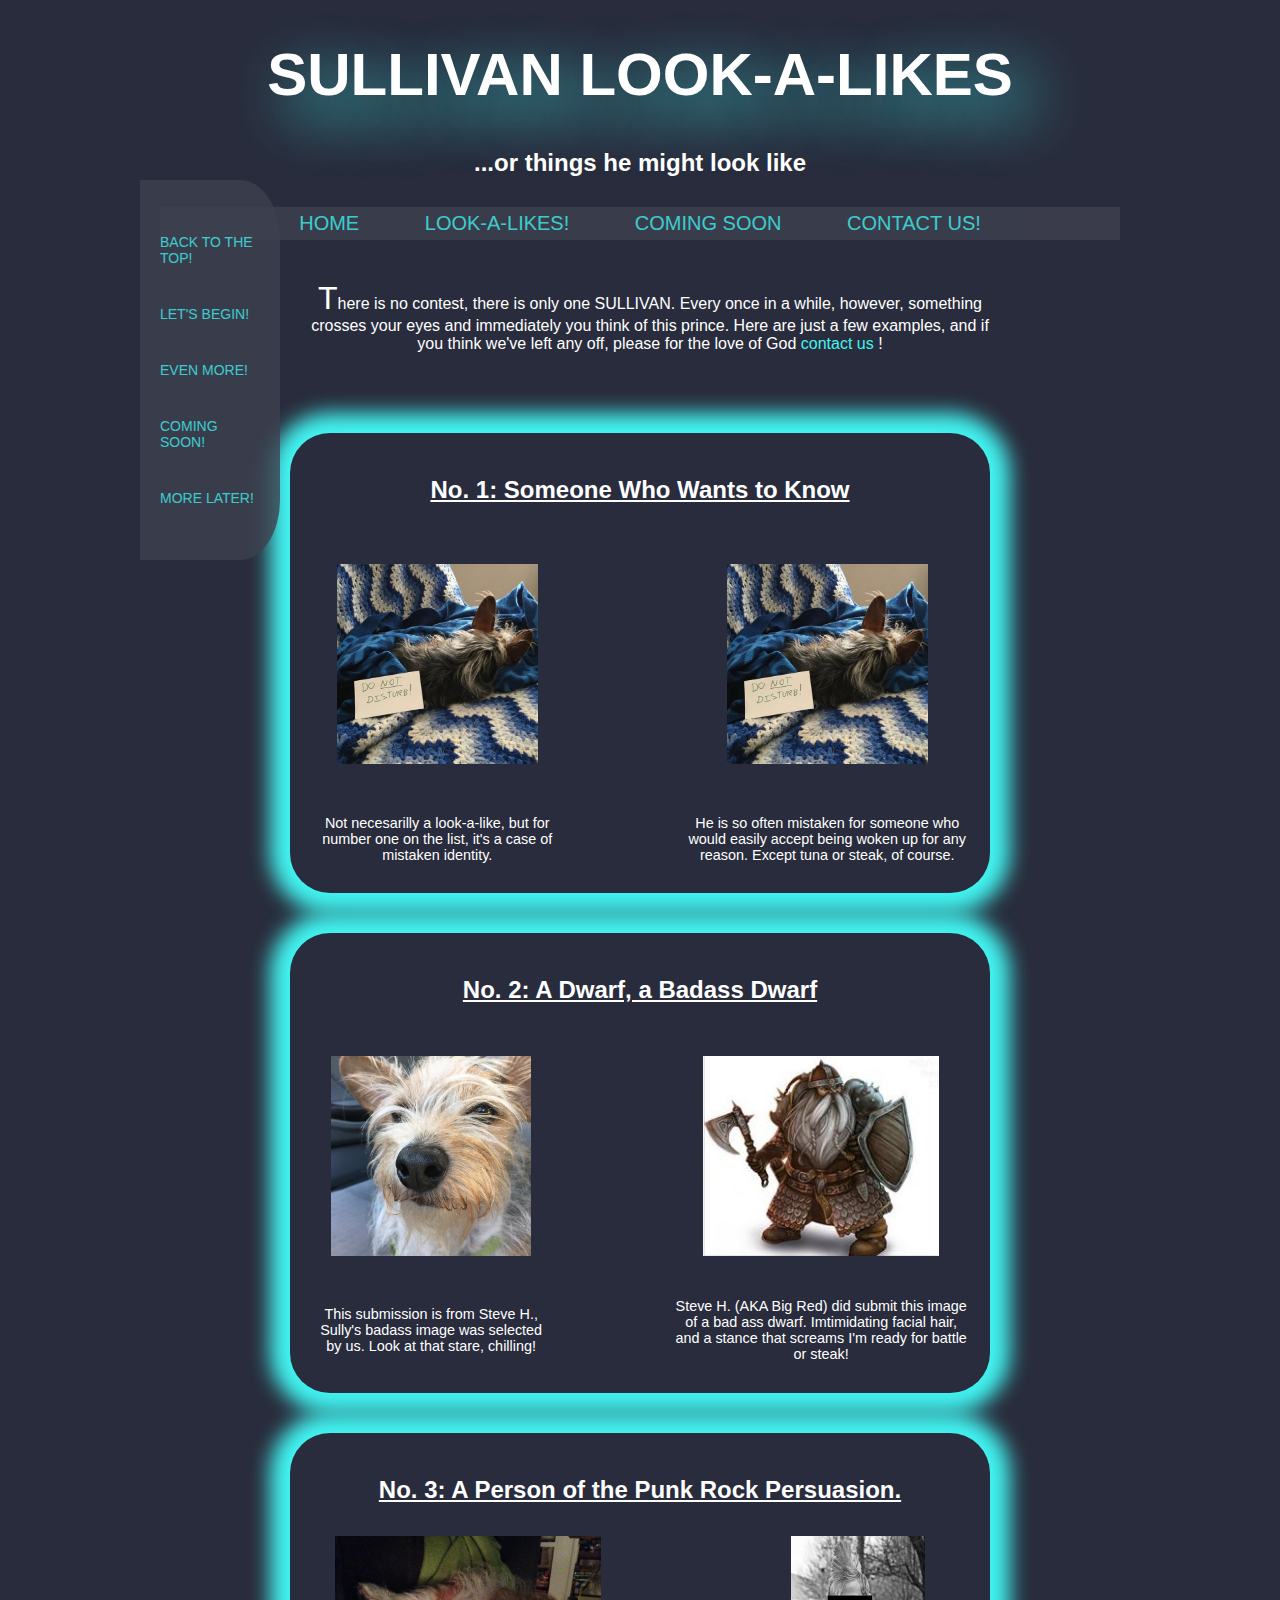
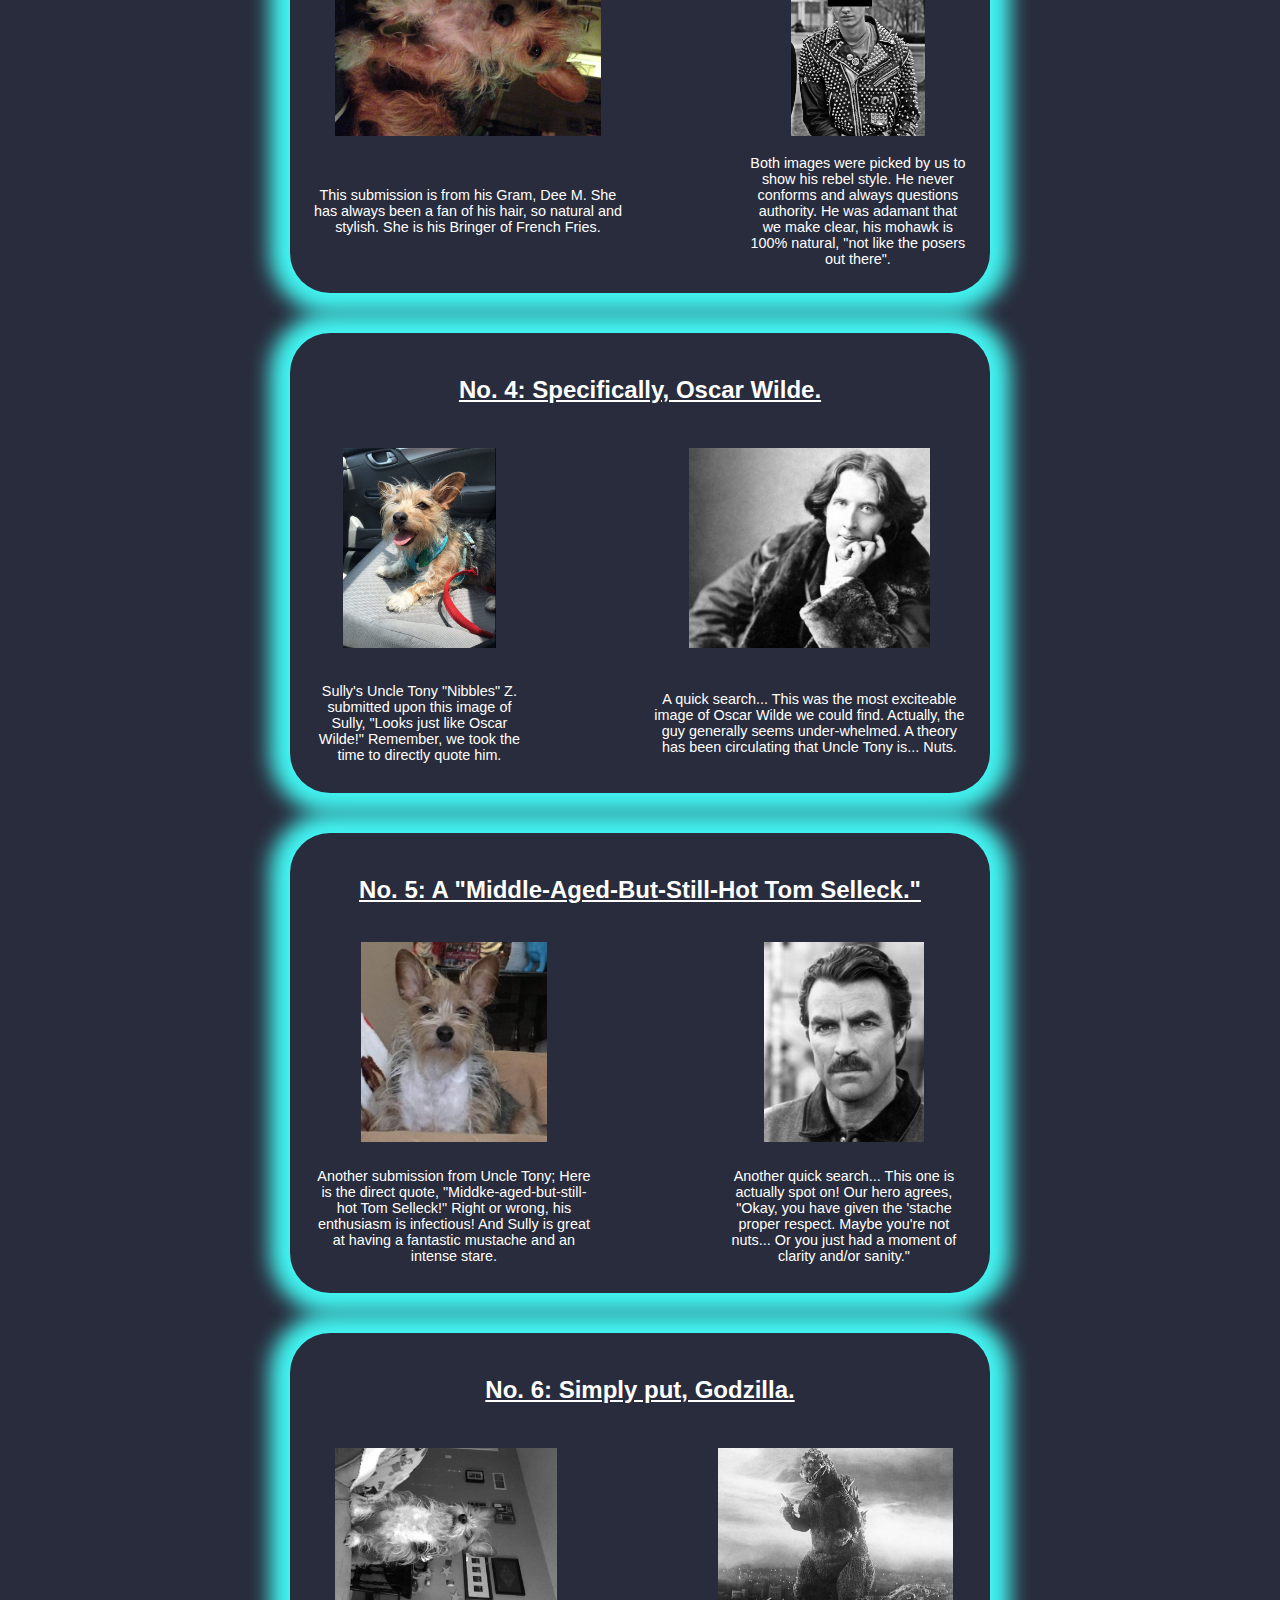
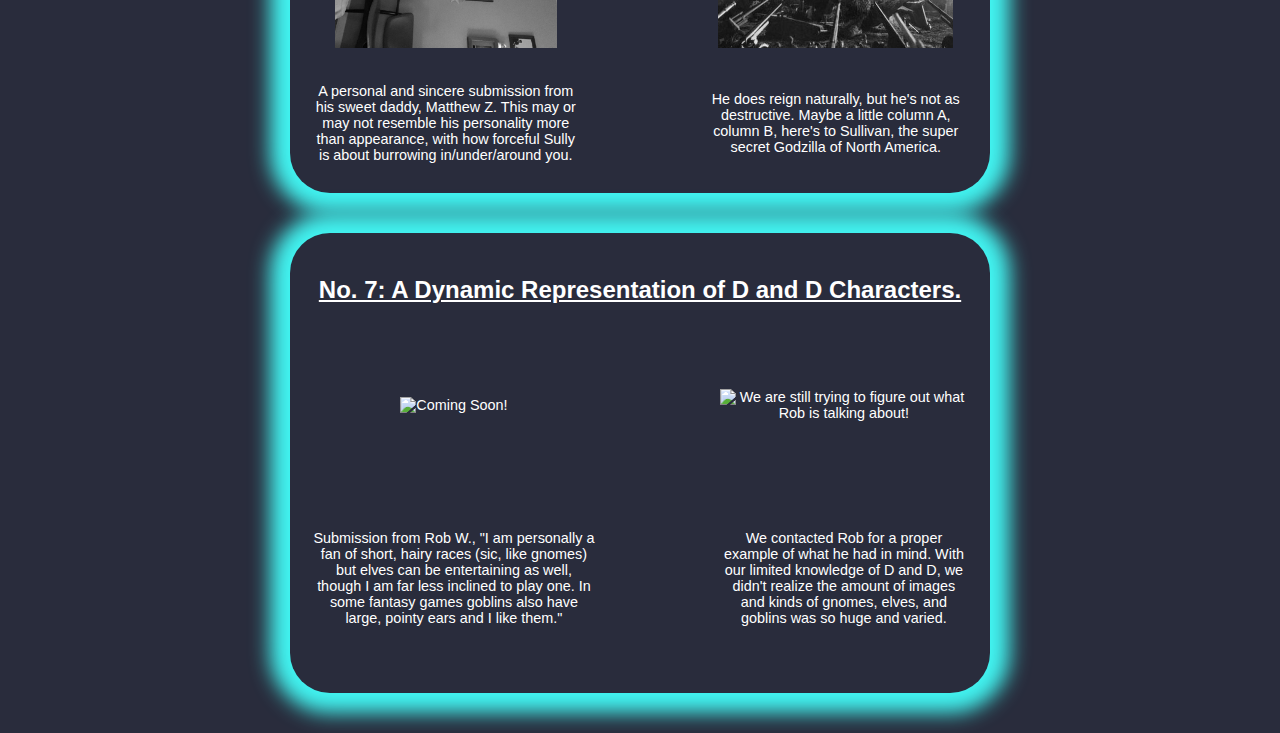
==== lookalike.html @ 34ba0029 "Initial commit" ====
<!DOCTYPE html>
<html>
<head>
<title>SULLIVAN LOOK-A-LIKES</title>
<meta charset="UTF-8">
<meta name="viewport" content="width=device-width, initial-scale=1">
<link href="lookalike.css" type="text/css" rel="stylesheet">
</head>
<div id="body">
  <body>
<header>
<h1 id="top"> SULLIVAN LOOK-A-LIKES </h1>
<h2> ...or things he might look like </h2>
<nav>
  <ul>
    <li><a href="index.html"> HOME </a></li>
    <li><a href="#top"> LOOK-A-LIKES! </a></li>
    <li><a href="comingsoon.html"> COMING SOON </a></li>
    <li><a href="index.html#byebye"> CONTACT US! </a></li>
  </ul>
</nav>
</header>

<aside>
  <ul>
    <li><a href="#top">Back to the Top!</a></li>
    <li><a href="#number one">Let's Begin!</a></li>
    <li><a href="#number five">Even More!</a></li>
    <li><a href="#number ten">Coming Soon!</a></li>
    <li><a href="#number fifteen">More Later!</a></li>
</aside>

<p class="intro"> There is no contest, there is only one SULLIVAN. Every once in a while, however, something
  crosses your eyes and immediately you think of this prince. Here are just a few examples,
  and if you think we've left any off, please for the love of God <a href="mailto:sullivantfanclub@gmail.com"> contact us </a>!
</P>

<!---sample table
<table>
  <thead>
      <tr>
        <th colspan="3">
          <h2>No. : </h2>
        </th>
      </tr>
  </thead>
  <tbody>
    <tr>
      <td><img alt="" src="lookalikes/.jpg"/></td>
      <td><div id="mid"></div></td>
      <td><img alt="" src="Images/.jpg"/></td>
    </tr>
    <tr>
    <td></td>
    <td><div id="dim"></div></td>
    <td></td>
  </tr>
  </tbody>
</table>-->

<table>
  <thead id="number one">
      <tr>
        <th colspan="3">
          <h2>No. 1: Someone Who Wants to Know</h2>
        </th>
      </tr>
  </thead>
  <tbody>
    <tr>
      <td><img alt="Can't you read?" src="lookalikes/donotdisturb.JPG"/></td>
      <td><div id="mid"></td>
      <td><img alt="Do not disturb!" src="lookalikes/donotdisturb.JPG"/></td>
    </tr>
    <tr>
    <td>Not necesarilly a look-a-like, but for number one on the list, it's a case of mistaken identity.</td>
    <td><div id="dim"></div></td>
    <td>He is so often mistaken for someone who would easily accept being woken up for
      any reason. Except tuna or steak, of course. </td>
    </tr>
  </tbody>
  </table>

  <table>
    <thead>
        <tr>
          <th colspan="3">
            <h2>No. 2: A Dwarf, a Badass Dwarf</h2>
          </th>
        </tr>
    </thead>
    <tbody>
      <tr>
        <td><img alt="Super badass Sully." src="lookalikes/badasssully.JPG"/></td>
        <td><div id="mid"></td>
        <td><img alt="Super badass dwarf." src="lookalikes/badassdwarf.JPG"/></td>
      </tr>
      <td> This submission is from Steve H., Sully's badass image was selected by us. Look at that stare, chilling!</td>
      <td><div id="dim"></div></td>
      <td> Steve H. (AKA Big Red) did submit this image of a bad ass dwarf. Imtimidating facial hair, and a stance that screams I'm ready for battle or steak!</td>
    </tbody>
  </table>

  <table>
    <thead>
        <tr>
          <th colspan="3">
            <h2>No. 3: A Person of the Punk Rock Persuasion.</h2>
          </th>
        </tr>
    </thead>
    <tbody>
      <tr>
        <td><img alt="He knows he's got what it takes." src="lookalikes/sullymohawk.JPG"/></td>
        <td><div id="mid"></div></td>
        <td><img alt="He thinks he's got what it takes." src="lookalikes/mohawk.jpg"/></td>
      </tr>
      <tr>
      <td>This submission is from his Gram, Dee M. She has always been a fan of his hair, so natural and stylish. She is his Bringer of French Fries.</td>
      <td><div id="dim"></td>
      <td>Both images were picked by us to show his rebel style. He never conforms and always questions authority. He was adamant that we make clear, his mohawk is 100% natural, "not like the posers out there".</td>
    </tr>
    </tbody>
  </table>

  <table>
    <thead>
        <tr>
          <th colspan="3">
            <h2>No. 4: Specifically, Oscar Wilde.</h2>
          </th>
        </tr>
    </thead>
    <tbody>
      <tr>
        <td><img alt="I'm def not lame." src="lookalikes/sullyoscarwilde.JPG"/></td>
        <td><div id="mid"></td>
        <td><img alt="Oscar Wilder, kinda lame?" src="lookalikes/oscarwilde.JPG"/></td>
      </tr>
      <tr>
      <td> Sully's Uncle Tony "Nibbles" Z. submitted upon this image of Sully, "Looks just like Oscar Wilde!" Remember, we took the time to directly quote him.</td>
      <td><div id="dim"></div></td>
      <td> A quick search... This was the most exciteable image of Oscar Wilde we could find. Actually, the guy generally seems under-whelmed. A theory has been circulating that Uncle Tony is... Nuts.</td>
    </tr>
    </tbody>
  </table>

  <table>
    <thead id="number five">
        <tr>
          <th colspan="3">
            <h2>No. 5: A "Middle-Aged-But-Still-Hot Tom Selleck."</h2>
          </th>
        </tr>
    </thead>
    <tbody>
      <tr>
        <td><img alt="Seriously, respect the stance and stache." src="lookalikes/sullytomselleck.JPG"/></td>
        <td><div id="mid"></div></td>
        <td><img alt="Respect the stance and stache." src="lookalikes/tomselleck.JPG"/></td>
      </tr>
      <tr>
      <td> Another submission from Uncle Tony; Here is the direct quote, "Middke-aged-but-still-hot Tom Selleck!" Right or wrong, his enthusiasm is infectious! And Sully is great at having a fantastic mustache and an intense stare.</td>
      <td><div id="dim"></div></td>
      <td> Another quick search... This one is actually spot on! Our hero agrees, "Okay, you have given the 'stache proper respect. Maybe you're not nuts... Or you just had a moment of clarity and/or sanity."</td>
    </tr>
    </tbody>
  </table>

  <table>
    <thead>
        <tr>
          <th colspan="3">
            <h2>No. 6: Simply put, Godzilla.</h2>
          </th>
        </tr>
    </thead>
    <tbody>
      <tr>
        <td><img alt="Sully tall and proud" src="lookalikes/sullygodzilla.JPG"/></td>
        <td><div id="mid"></div></td>
        <td><img alt="Godzilla" src="lookalikes/godzilla.JPG"/></td>
      </tr>
      <tr>
      <td> A personal and sincere submission from his sweet daddy, Matthew Z. This may or may not resemble his personality more than appearance, with how forceful Sully is about burrowing in/under/around you.</td>
      <td><div id="dim"></div></td>
      <td> He does reign naturally, but he's not as destructive. Maybe a little column A, column B, here's to Sullivan, the super secret Godzilla of North America.</td>
    </tr>
    </tbody>
  </table>

  <table>
    <thead>
        <tr>
          <th colspan="3">
            <h2>No. 7: A Dynamic Representation of D and D Characters.</h2>
          </th>
        </tr>
    </thead>
    <tbody>
      <tr>
        <td><img alt="Coming Soon!" src="lookalikes/.jpg"/></td>
        <td><div id="mid"></div></td>
        <td><img alt="We are still trying to figure out what Rob is talking about!" src="lookalikes/.jpg"/></td>
      </tr>
      <tr>
      <td> Submission from Rob W., "I am personally a fan of short, hairy races (sic, like gnomes) but elves can be entertaining as well, though I am far less inclined to play one. In some fantasy games goblins also have large, pointy ears and I like them."</td>
      <td><div id="dim"></div></td>
      <td> We contacted Rob for a proper example of what he had in mind. With our limited knowledge of D and D, we didn't realize the amount of images and kinds of gnomes, elves, and goblins was so huge and varied.</td>
    </tr>
    </tbody>
  </table>

</body>
</html>
---- lookalike.css ----
body{
  font-family:sans-serif;
  background-color: #292c3c;
  color: #fff;
  margin: 0px auto;
  width: 960px;
  text-align: center;
}

h1{
  font-size: 60px;
  text-shadow: 20px 20px 60px #42f4f1;
}

h1,
h2,
h3{
  text-align: center;
}

a{
  color: #42f4f1;
  text-decoration: none;
}

a:hover{
  color: green;
}

nav{
  color: #42f4f1;
  text-align: center;
  text-decoration: none;
}

nav{
  background-color: #3e414f;
  display: block;
  margin-bottom: 20px;
  margin-top: 30px;
  width: 100%;
}

nav{
  opacity: 0.8;
}

nav ul{
  margin: 0px;
  padding: 5px 30px;
}

nav li{
  display: inline;
  font-size: 20px;
  color: #42f4f1;
  padding: 5px 30px;
}

nav a{
  color: #42f4f1;
}

aside{
  float: right;
  position: fixed;
  width: 140px;
  height: auto;
  margin-left: -20px;
  margin-top: -80px;
}

aside{
  background-color: #3e414f;
  opacity: 0.8;
  list-style: none;
  border-top-right-radius: 40px 60px;
  border-bottom-right-radius: 40px 60px;
}

aside ul,
aside li{
  list-style: none;
  padding: 20px 10px;
  text-align: left;
  font-size: 14px;
  text-transform: uppercase;
}

.intro{
  margin: 40px 40px 80px 140px;
  width: 700px;
  height: auto;
}

p.intro:first-letter{
  font-size: 200%;
}

table{
  box-shadow: 0px 0px 20px 20px #42f4f1;
  width: 700px;
  height: 460px;
  padding: 20px 10px;
  margin: 40px 0px 40px 130px;
  border-radius: 40px 40px;
}

table img{
  height: 200px;
  width: auto;
}

table h2{
  text-align: center;
  text-decoration: underline;
}

table td{
  padding: 0px 10px;
  font-size: 90%;
  text-align: center;
}

#mid{
  padding: 40px;
}
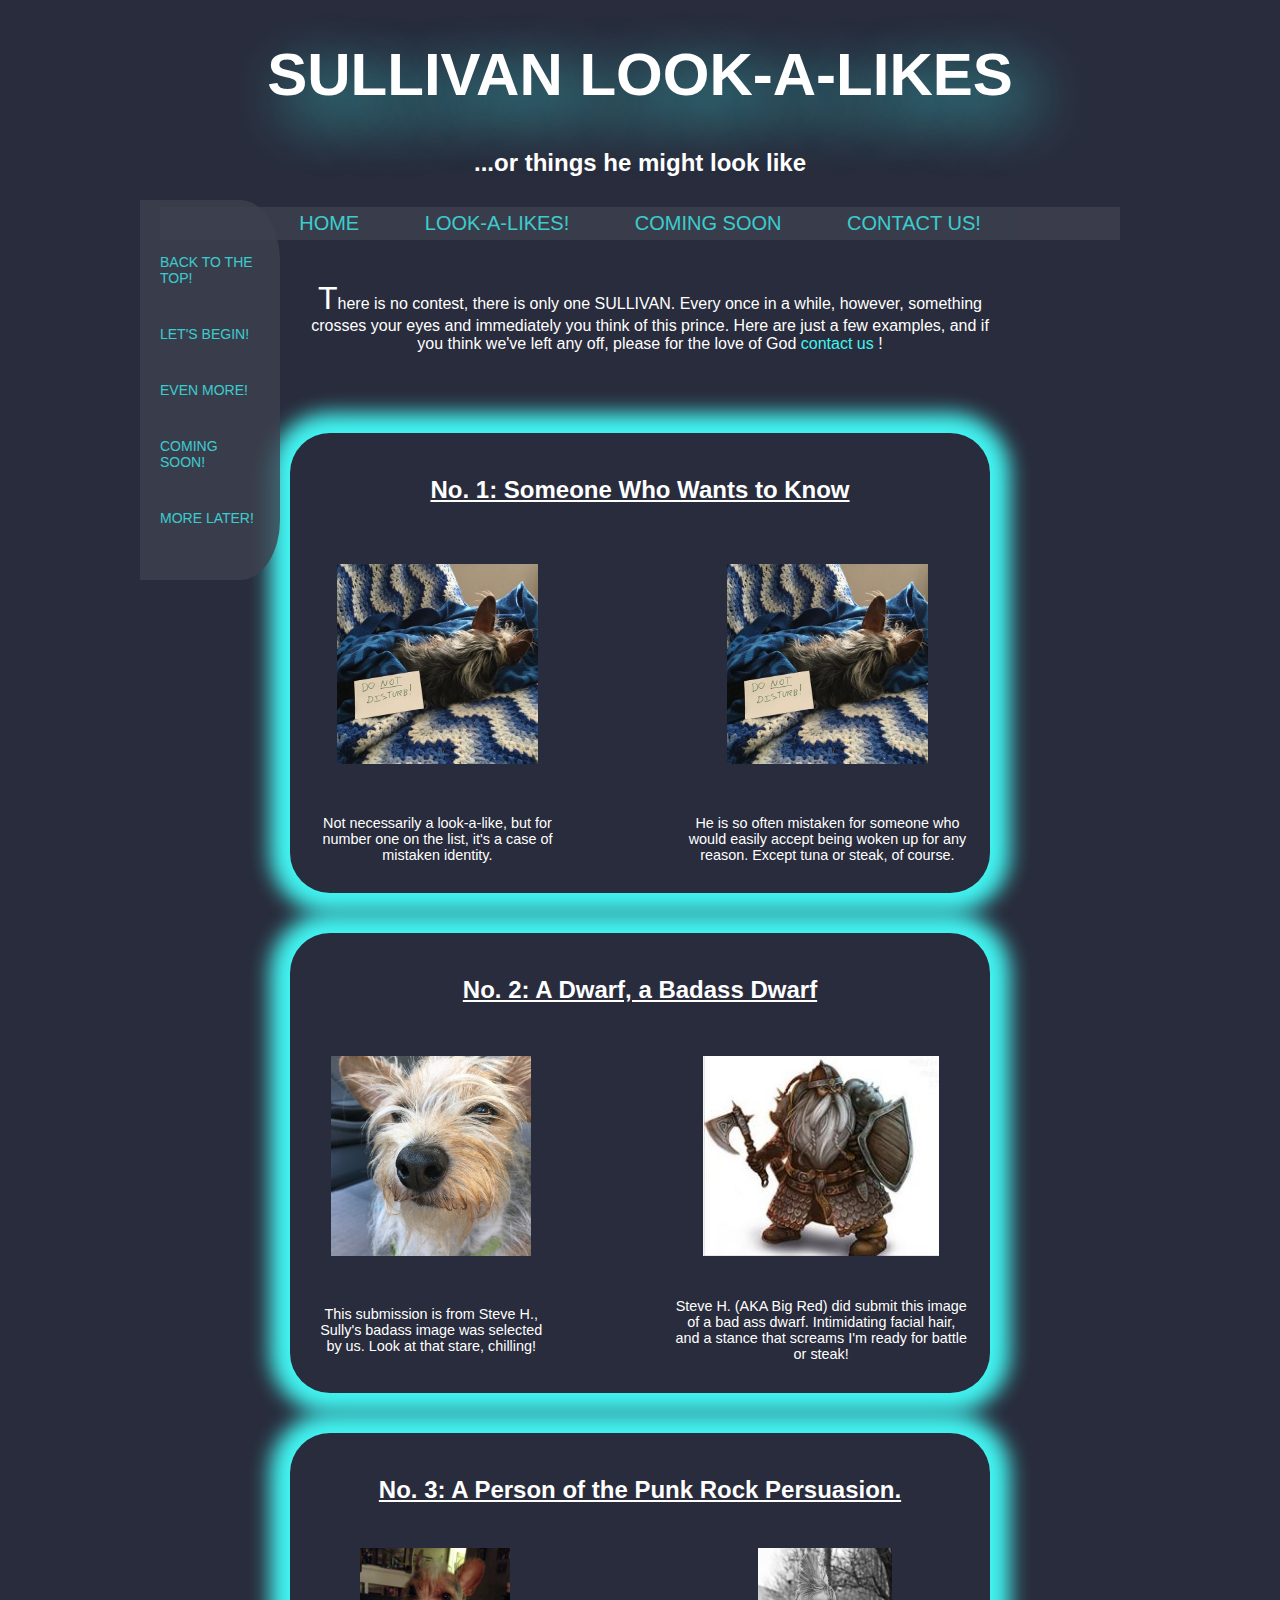
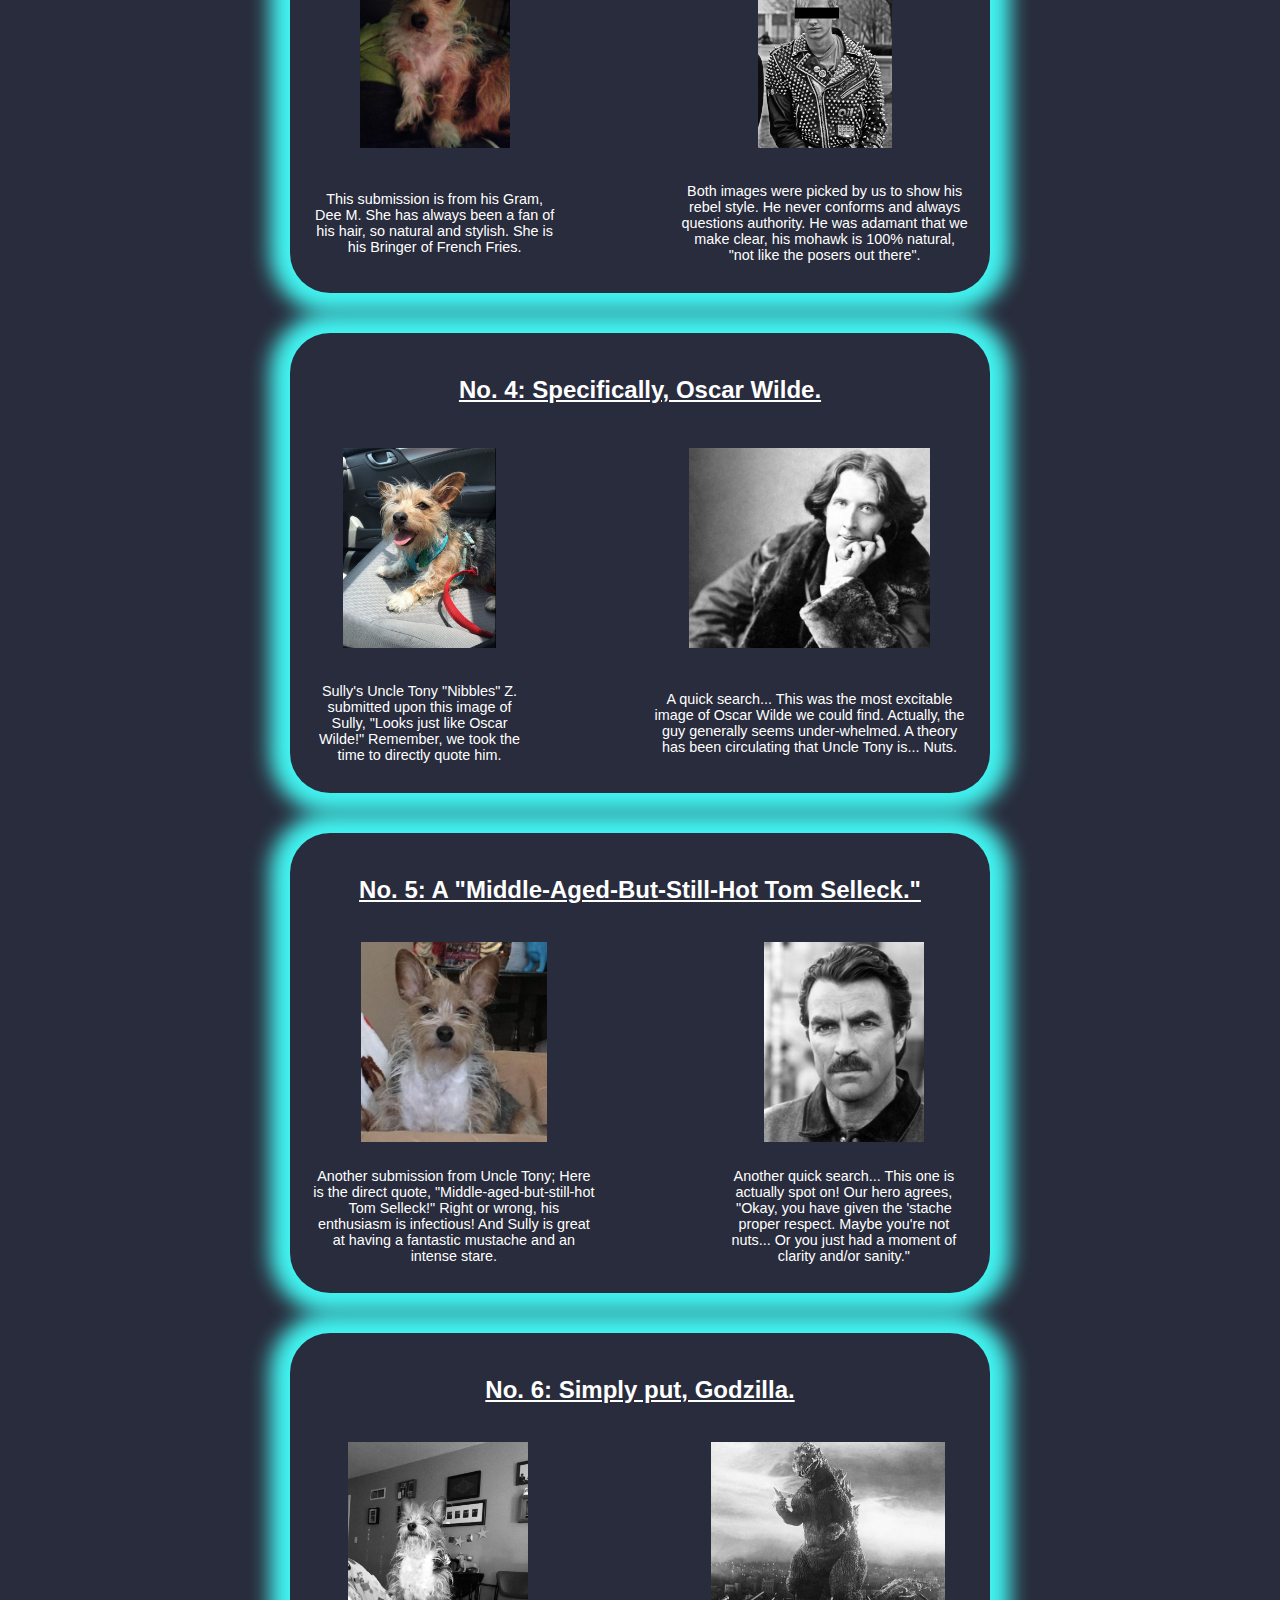
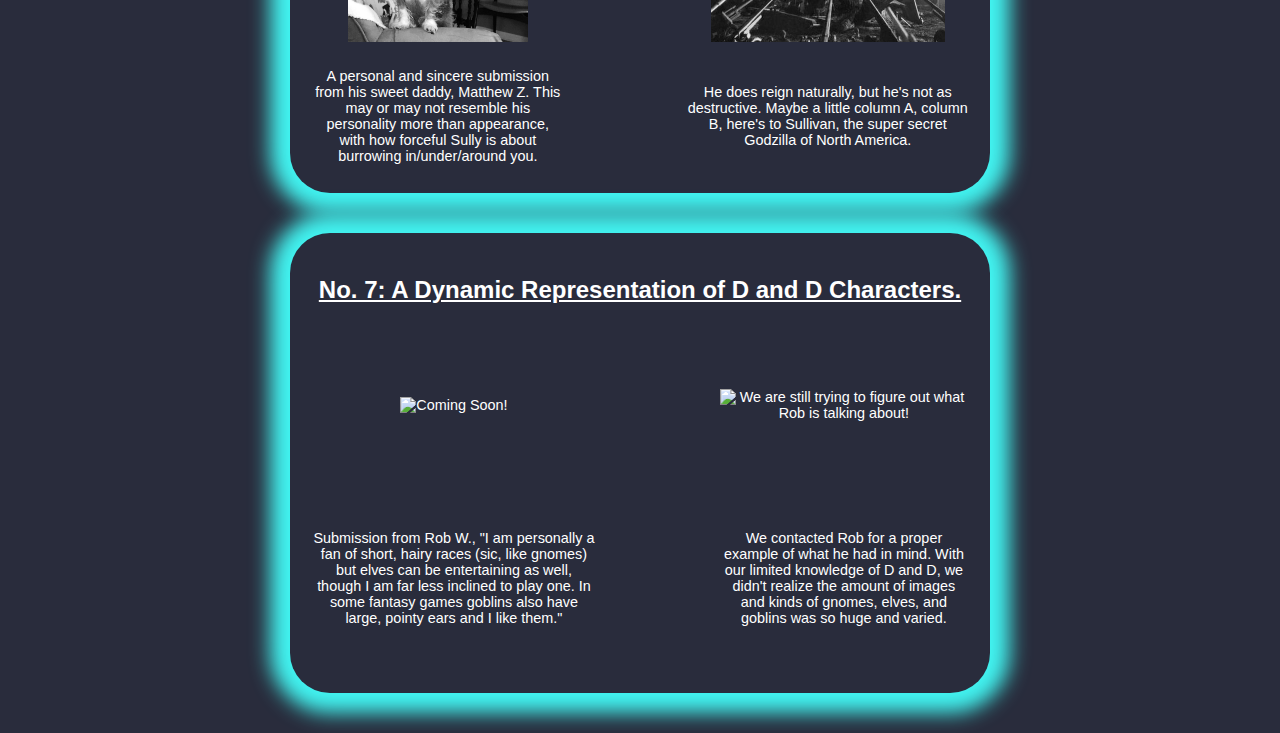
==== commit 40340b0b: "updates" ====
--- a/lookalike.html
+++ b/lookalike.html
@@ -6,8 +6,6 @@
 <meta name="viewport" content="width=device-width, initial-scale=1">
 <link href="lookalike.css" type="text/css" rel="stylesheet">
 </head>
-<div id="body">
-  <body>
 <header>
 <h1 id="top"> SULLIVAN LOOK-A-LIKES </h1>
 <h2> ...or things he might look like </h2>
@@ -20,7 +18,8 @@
   </ul>
 </nav>
 </header>
-
+  <body>
+  <div id="body">
 <aside>
   <ul>
     <li><a href="#top">Back to the Top!</a></li>
@@ -28,6 +27,7 @@
     <li><a href="#number five">Even More!</a></li>
     <li><a href="#number ten">Coming Soon!</a></li>
     <li><a href="#number fifteen">More Later!</a></li>
+  </ul>
 </aside>
 
 <p class="intro"> There is no contest, there is only one SULLIVAN. Every once in a while, however, something
@@ -69,11 +69,11 @@
   <tbody>
     <tr>
       <td><img alt="Can't you read?" src="lookalikes/donotdisturb.JPG"/></td>
-      <td><div id="mid"></td>
+      <td><div id="mid"></div></td>
       <td><img alt="Do not disturb!" src="lookalikes/donotdisturb.JPG"/></td>
     </tr>
     <tr>
-    <td>Not necesarilly a look-a-like, but for number one on the list, it's a case of mistaken identity.</td>
+    <td>Not necessarily a look-a-like, but for number one on the list, it's a case of mistaken identity.</td>
     <td><div id="dim"></div></td>
     <td>He is so often mistaken for someone who would easily accept being woken up for
       any reason. Except tuna or steak, of course. </td>
@@ -92,12 +92,14 @@
     <tbody>
       <tr>
         <td><img alt="Super badass Sully." src="lookalikes/badasssully.JPG"/></td>
-        <td><div id="mid"></td>
+        <td><div id="mid"></div></td>
         <td><img alt="Super badass dwarf." src="lookalikes/badassdwarf.JPG"/></td>
       </tr>
+      <tr>
       <td> This submission is from Steve H., Sully's badass image was selected by us. Look at that stare, chilling!</td>
       <td><div id="dim"></div></td>
-      <td> Steve H. (AKA Big Red) did submit this image of a bad ass dwarf. Imtimidating facial hair, and a stance that screams I'm ready for battle or steak!</td>
+      <td> Steve H. (AKA Big Red) did submit this image of a bad ass dwarf. Intimidating facial hair, and a stance that screams I'm ready for battle or steak!</td>
+      </tr>
     </tbody>
   </table>
 
@@ -117,7 +119,7 @@
       </tr>
       <tr>
       <td>This submission is from his Gram, Dee M. She has always been a fan of his hair, so natural and stylish. She is his Bringer of French Fries.</td>
-      <td><div id="dim"></td>
+        <td><div id="dim"></div></td>
       <td>Both images were picked by us to show his rebel style. He never conforms and always questions authority. He was adamant that we make clear, his mohawk is 100% natural, "not like the posers out there".</td>
     </tr>
     </tbody>
@@ -134,13 +136,13 @@
     <tbody>
       <tr>
         <td><img alt="I'm def not lame." src="lookalikes/sullyoscarwilde.JPG"/></td>
-        <td><div id="mid"></td>
+        <td><div id="mid"></div></td>
         <td><img alt="Oscar Wilder, kinda lame?" src="lookalikes/oscarwilde.JPG"/></td>
       </tr>
       <tr>
       <td> Sully's Uncle Tony "Nibbles" Z. submitted upon this image of Sully, "Looks just like Oscar Wilde!" Remember, we took the time to directly quote him.</td>
       <td><div id="dim"></div></td>
-      <td> A quick search... This was the most exciteable image of Oscar Wilde we could find. Actually, the guy generally seems under-whelmed. A theory has been circulating that Uncle Tony is... Nuts.</td>
+      <td> A quick search... This was the most excitable image of Oscar Wilde we could find. Actually, the guy generally seems under-whelmed. A theory has been circulating that Uncle Tony is... Nuts.</td>
     </tr>
     </tbody>
   </table>
@@ -160,7 +162,7 @@
         <td><img alt="Respect the stance and stache." src="lookalikes/tomselleck.JPG"/></td>
       </tr>
       <tr>
-      <td> Another submission from Uncle Tony; Here is the direct quote, "Middke-aged-but-still-hot Tom Selleck!" Right or wrong, his enthusiasm is infectious! And Sully is great at having a fantastic mustache and an intense stare.</td>
+      <td> Another submission from Uncle Tony; Here is the direct quote, "Middle-aged-but-still-hot Tom Selleck!" Right or wrong, his enthusiasm is infectious! And Sully is great at having a fantastic mustache and an intense stare.</td>
       <td><div id="dim"></div></td>
       <td> Another quick search... This one is actually spot on! Our hero agrees, "Okay, you have given the 'stache proper respect. Maybe you're not nuts... Or you just had a moment of clarity and/or sanity."</td>
     </tr>
@@ -210,6 +212,6 @@
     </tr>
     </tbody>
   </table>
-
+  </div>
 </body>
 </html>
